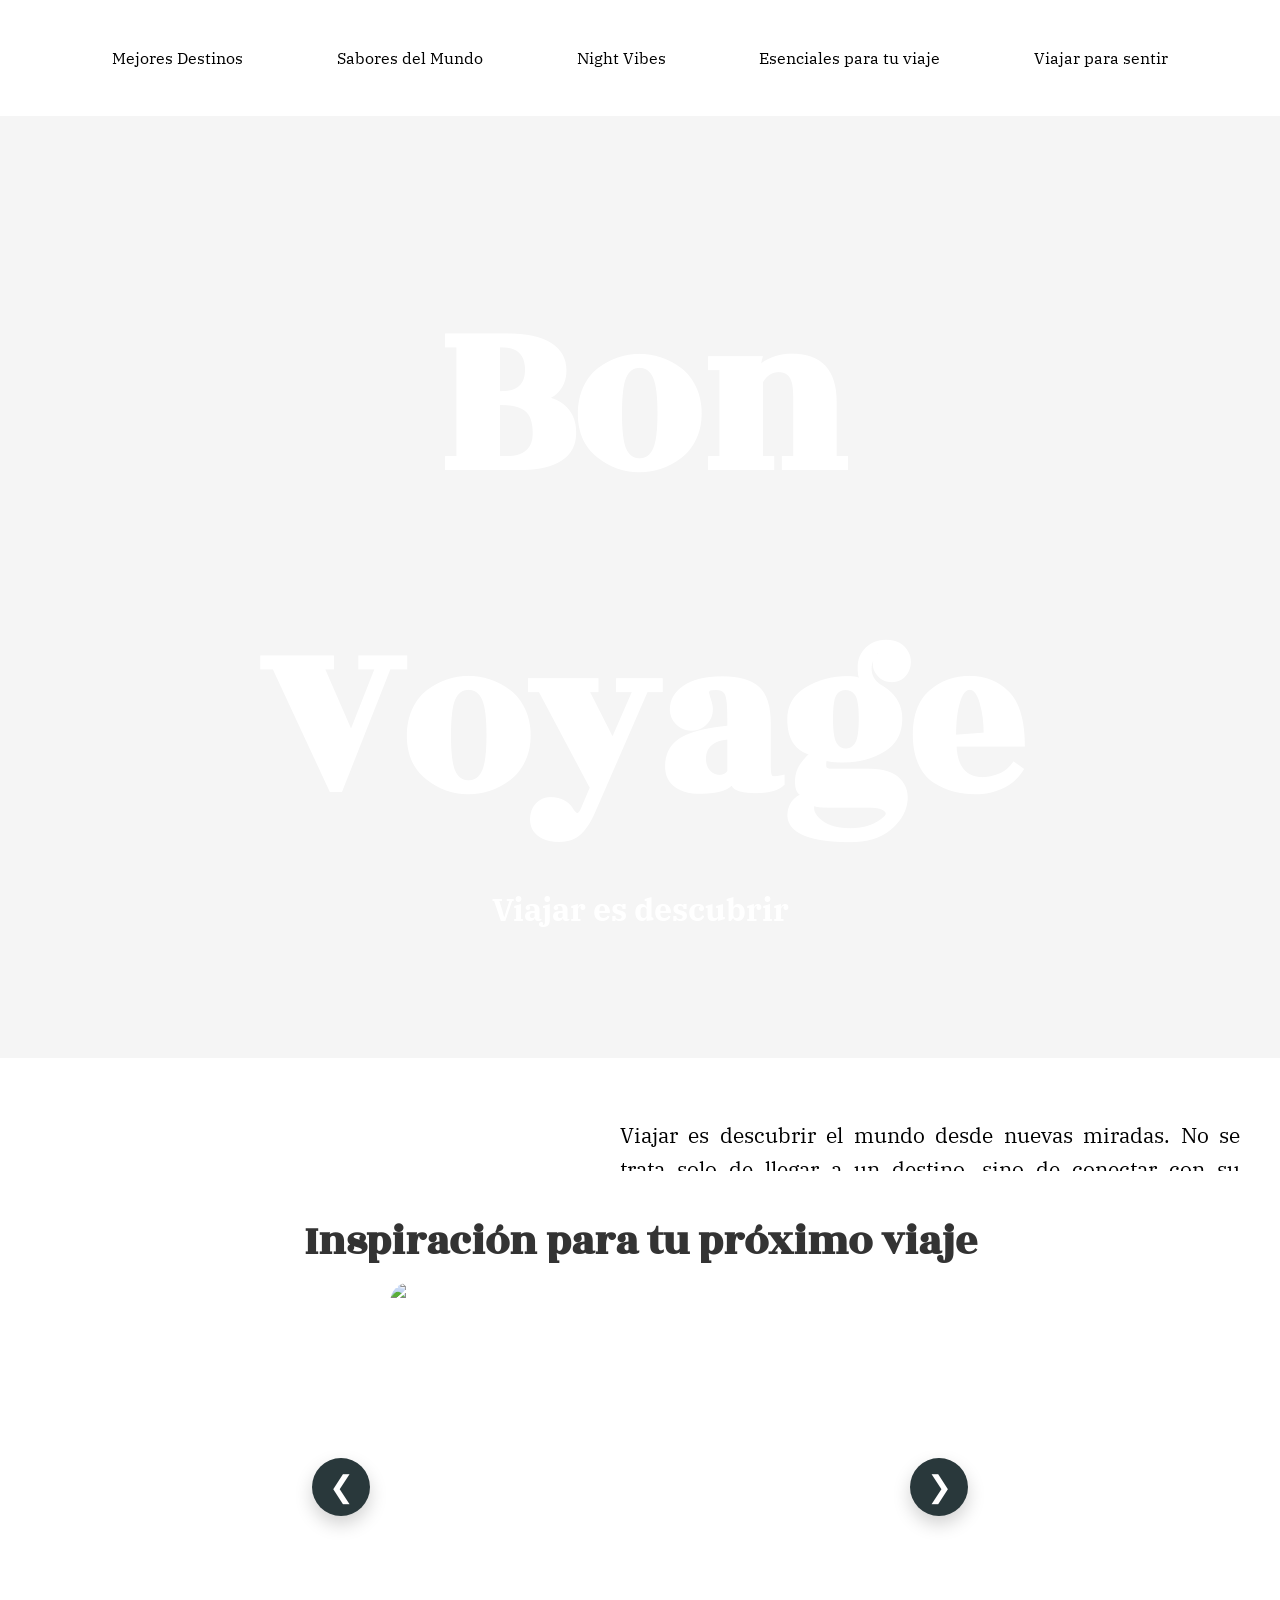
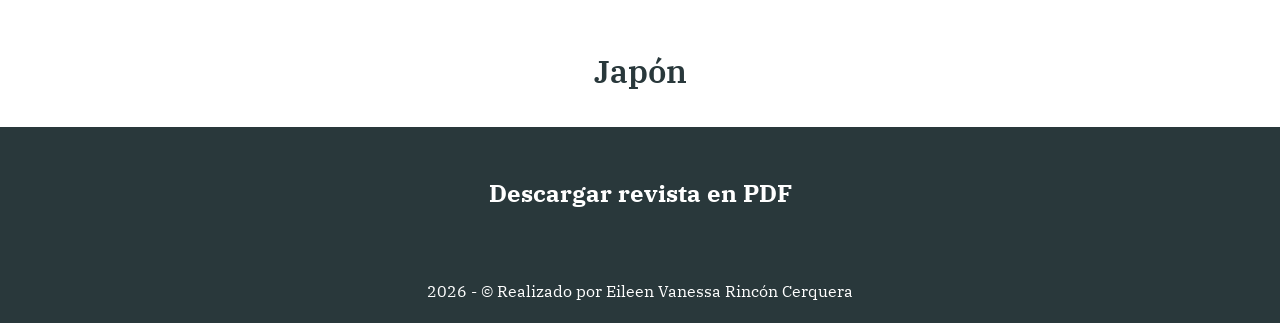
==== index.html @ b6619a19 "Add files via upload" ====
<!DOCTYPE html>
<html lang="es">
<head>
    <meta charset="UTF-8">
    <meta name="viewport" content="width=device-width, initial-scale=1.0">
    <title>Mi sitio web</title>
    <link rel="stylesheet" href="style.css">
    <link href="https://fonts.googleapis.com/css2?family=IBM+Plex+Serif:ital,wght@0,400;0,600;0,700;1,400&family=Rozha+One&display=swap" rel="stylesheet">
</head>

<body id="home">
    <nav>
        <a href="seccion1.html">Mejores Destinos</a>
        <a href="seccion2.html">Sabores del Mundo</a>
        <a href="seccion3.html">Night Vibes</a>
        <a href="seccion4.html">Esenciales para tu viaje</a>
        <a href="seccion3.html">Viajar para sentir</a>
    </nav>

    <div id="bloqueconfoto">
        <h1>Bon Voyage</h1>
        <h2>Viajar es descubrir</h2>
    </div>

   <div id="bloqueblanco-home">
    <img src="2026.png">
    <p>Viajar es descubrir el mundo desde nuevas miradas. No se trata solo de llegar a un destino, sino de conectar con su esencia, su cultura y dejarse sorprender. Entre paisajes que parecen irreales, ciudades que mezclan historia y modernidad, el viaje se convierte en una experiencia personal. Esta revista nace como un espacio para inspirar y explorar. Un lugar donde cada página invita a planear y a soñar con todo lo que aún queda por descubrir en este mundo.</p>
</div>

    <div class="carrusel-container">
        <h3>Inspiración para tu próximo viaje</h3>

        <div class="carrusel">
            <button class="flecha izquierda" id="prevBtn">❮</button>

            <div class="carrusel-contenido">
                <div class="carrusel-imagen">
                    <img id="carruselImg" src="japancopy.jpg" alt="Imagen del carrusel">
                </div>
                <p class="pais-nombre" id="paisNombre">Japón</p>
            </div>

            <button class="flecha derecha" id="nextBtn">❯</button>
        </div>

        <div class="descarga-pdf">
            <a href="libro.pdf">Descargar revista en PDF</a>
        </div>

        <footer class="creditos">
            <p>2026 - © Realizado por Eileen Vanessa Rincón Cerquera</p>
        </footer>
    </div>

    <script>
        const destinos = [
            { imagen: "japancopy.jpg", pais: "Japón" },
            { imagen: "Italiacopy.jpg", pais: "Italia" },
            { imagen: "CostaRicaCopy.jpg", pais: "Costa Rica" }
        ];

        let indiceActual = 0;
        let animando = false;

        const imgElement = document.getElementById("carruselImg");
        const paisNombre = document.getElementById("paisNombre");
        const prevBtn = document.getElementById("prevBtn");
        const nextBtn = document.getElementById("nextBtn");

        function animarBoton(boton) {
            boton.classList.add("click-flecha");

            setTimeout(() => {
                boton.classList.remove("click-flecha");
            }, 350);
        }

        function cambiarImagen(direccion, boton) {
            if (animando) return;

            animando = true;
            animarBoton(boton);

            if (direccion === "siguiente") {
                indiceActual = (indiceActual + 1) % destinos.length;
                imgElement.classList.add("salir-izquierda");
            } else {
                indiceActual = (indiceActual - 1 + destinos.length) % destinos.length;
                imgElement.classList.add("salir-derecha");
            }

            paisNombre.classList.add("cambiando");

            setTimeout(() => {
                imgElement.src = destinos[indiceActual].imagen;
                paisNombre.textContent = destinos[indiceActual].pais;
                imgElement.classList.remove("salir-izquierda", "salir-derecha");
                paisNombre.classList.remove("cambiando");

                imgElement.classList.add(direccion === "siguiente" ? "entrar-derecha" : "entrar-izquierda");
            }, 230);

            setTimeout(() => {
                imgElement.classList.remove("entrar-derecha", "entrar-izquierda");
                animando = false;
            }, 620);
        }

        prevBtn.addEventListener("click", () => cambiarImagen("anterior", prevBtn));
        nextBtn.addEventListener("click", () => cambiarImagen("siguiente", nextBtn));
    </script>
</body>
</html>
---- style.css ----
* {
    margin: 0;
    padding: 0;
    box-sizing: border-box;
    font-size: 100%;
}

html {
    background-color: #f5f5f5;
}

body {
    min-height: 100vh;
    background-image: url("Fondo 2.jpg");
    background-size: cover;
    color: white;
    background-position: center bottom;
    display: flex;
    flex-direction: column;
}

h1 {
    font-family: "Rozha One", serif;
    font-size: 170pt;
    text-align: center;
}

h2 {
    font-family: "IBM Plex Serif", serif;
    font-size: 24pt;
    text-align: center;
}

nav {
    display: flex;
    align-items: center;
    justify-content: center;
    background-color: white;
    padding: 2%;
}

nav a {
    font-family: "IBM Plex Serif", serif;
    font-size: 12pt;
    padding: 1% 3%;
    text-decoration: none;
    color: black;
    background-color: white;
    margin: 10px;
    border-radius: 12px;
}

#bloqueconfoto {
    background-image: url("Fondo 2.jpg");
    background-size: cover;
    background-position: center center;
    padding: 10% 5%;
}

#bloqueblanco {
    background-color: white;
    padding: 40px;
    display: flex;
    flex-direction: row;       /* ← imagen y texto lado a lado */
    align-items: center;
    gap: 40px;
    width: 100%;
    margin-top: 30px;
}

#bloqueblanco img {
    width: 45%;
    height: 350px;
    object-fit: cover;
    border-radius: 20px;
    flex-shrink: 0;
}

#bloqueblanco p {
    flex: 1;
    font-family: "IBM Plex Serif", serif;
    font-size: 16pt;
    color: black;
    text-align: justify;
    line-height: 1.6;
}

.carrusel-container {
    background-color: #ffffff;
    padding: 40px 20px 0;
    text-align: center;
    margin-top: -280px;
    margin-bottom: -100px;
    flex: 1;
}

.carrusel-container h3 {
    font-family: "Rozha One", serif;
    font-size: 32pt;
    color: #333;
    margin-bottom: 30px;
}

.carrusel {
    display: flex;
    align-items: center;
    justify-content: center;
    gap: 20px;
    flex-wrap: wrap;
    margin-top: -20px;
    background-color: transparent;
}

.carrusel-contenido {
    display: flex;
    flex-direction: column;
    align-items: center;
    gap: 18px;
}

.carrusel-imagen {
    width: 500px;
    height: 350px;
    display: flex;
    align-items: center;
    justify-content: center;
    overflow: hidden;
    border-radius: 20px;
    box-shadow: 0 10px 25px rgba(255, 255, 255, 0.2);
}

.carrusel-imagen img {
    width: 100%;
    height: 100%;
    object-fit: cover;
    border-radius: 20px;
}

.pais-nombre {
    min-height: 42px;
    font-family: "IBM Plex Serif", serif;
    font-size: 24pt;
    font-weight: 600;
    color: #29383b;
    letter-spacing: 0;
    transition: opacity 0.25s ease, transform 0.25s ease;
}

.pais-nombre.cambiando {
    opacity: 0;
    transform: translateY(10px);
}

.descarga-pdf {
    width: calc(100% + 40px);
    background-color: #29383b;
    padding: 50px 20px;
    margin: 35px 0 0 -20px;
    text-align: center;
}

.descarga-pdf a {
    font-family: "IBM Plex Serif", serif;
    font-size: 18pt;
    color: #ffffff;
    text-decoration: none;
    font-weight: 700;
}

.descarga-pdf a:hover {
    text-decoration: underline;
}

.creditos {
    width: calc(100% + 40px);
    background-color: #29383b;
    padding: 22px 20px;
    margin: 0 0 0 -20px;
    text-align: center;
}

.creditos p {
    font-family: "IBM Plex Serif", serif;
    font-size: 12pt;
    color: white;
}

.flecha {
    width: 58px;
    height: 58px;
    background-color: #29383b;
    color: white;
    border: none;
    font-size: 30px;
    cursor: pointer;
    border-radius: 50%;
    transition: background-color 0.25s ease, transform 0.25s ease, box-shadow 0.25s ease;
    box-shadow: 0 8px 18px rgba(0, 0, 0, 0.18);
}

.flecha:hover {
    background-color: #2f6f73;
    transform: translateY(-4px);
    box-shadow: 0 12px 24px rgba(47, 111, 115, 0.35);
}

.flecha:active {
    transform: translateY(0) scale(0.92);
    background-color: #1f5357;
}

.flecha.click-flecha {
    animation: pulsoFlecha 0.35s ease;
}

.carrusel-imagen img.salir-izquierda {
    animation: salirIzquierda 0.25s ease forwards;
}

.carrusel-imagen img.salir-derecha {
    animation: salirDerecha 0.25s ease forwards;
}

.carrusel-imagen img.entrar-derecha {
    animation: entrarDerecha 0.4s ease forwards;
}

.carrusel-imagen img.entrar-izquierda {
    animation: entrarIzquierda 0.4s ease forwards;
}

/* SECCIONES INTERNAS */

#sec1,
#sec2,
#sec3,
#sec4 {
    min-height: 100vh;
    background-image: none;
    background-color: white;
    color: white;
}

#sec1 main,
#sec2 main,
#sec3 main,
#sec4 main {
    min-height: 100vh;
    background-image: url("Fondo 2.jpg");
    background-size: cover;
    background-position: center center;
    background-repeat: no-repeat;
    display: flex;
    flex-direction: column;
}

#sec1 nav,
#sec2 nav,
#sec3 nav,
#sec4 nav {
    min-height: 120px;
    gap: 35px;
    padding: 28px 20px;
}

#sec1 nav a,
#sec2 nav a,
#sec3 nav a,
#sec4 nav a {
    padding: 10px 22px;
    margin: 0;
}

#sec1 nav a:hover,
#sec2 nav a:hover,
#sec3 nav a:hover,
#sec4 nav a:hover {
    background-color: #29383b;
    color: white;
    transform: translateY(-3px);
}

#sec1 header,
#sec2 header,
#sec3 header,
#sec4 header {
    flex: 1;
    min-height: 620px;
    background-image: none;
    display: flex;
    flex-direction: column;
    align-items: center;
    justify-content: center;
    text-align: center;
    padding: 40px 5%;
}

#sec1 h1,
#sec2 h1,
#sec3 h1,
#sec4 h1 {
    font-family: "Rozha One", serif;
    font-size: 145pt;
    color: white;
    line-height: 0.9;
}

#sec1 h2,
#sec2 h2,
#sec3 h2,
#sec4 h2 {
    font-family: "IBM Plex Serif", serif;
    font-size: 24pt;
    color: white;
    margin-top: 35px;
}

#sec1 .creditos,
#sec2 .creditos,
#sec3 .creditos,
#sec4 .creditos {
    width: 100%;
    margin: 0;
}

/* RESTAURANTES - SECCION 2 */

.sabores-intro {
    background-color: #f4efe5;
    padding: 60px 8%;
    display: grid;
    grid-template-columns: 42% 1fr;
    gap: 55px;
    align-items: center;
}

.sabores-intro img {
    width: 100%;
    height: 300px;
    object-fit: cover;
    display: block;
}

.sabores-intro p {
    font-family: "IBM Plex Serif", serif;
    font-size: 18pt;
    line-height: 1.45;
    color: #4c4c4c;
    text-align: justify;
}

.restaurantes {
    background-color: #14292d;
    background-image: linear-gradient(rgba(20, 41, 45, 0.92), rgba(20, 41, 45, 0.92)), url("Fondo 2.jpg");
    background-size: cover;
    background-position: center center;
    padding: 80px 8% 100px;
}

.restaurantes-titulo {
    max-width: 1100px;
    margin: 0 auto 50px;
}

.restaurantes-titulo h2 {
    font-family: "Rozha One", serif;
    font-size: 78pt;
    line-height: 0.9;
    color: white;
    text-align: left;
    text-shadow: 3px 3px 0 #2d7fb2;
}

.restaurantes-titulo p {
    font-family: "IBM Plex Serif", serif;
    font-size: 20pt;
    font-style: italic;
    color: white;
    margin-top: 12px;
}

.restaurante-item {
    max-width: 1100px;
    margin: 0 auto 70px;
    display: grid;
    grid-template-columns: 380px 1fr;
    align-items: center;
    gap: 55px;
}

.restaurante-item.invertido {
    grid-template-columns: 1fr 380px;
}

.restaurante-imagen {
    width: 380px;
    height: 380px;
    border-radius: 50%;
    padding: 12px;
    border: 2px solid #bce6ff;
    box-shadow: 0 0 0 14px rgba(188, 230, 255, 0.22), 0 0 0 20px rgba(188, 230, 255, 0.12);
    overflow: hidden;
}

.restaurante-imagen img {
    width: 100%;
    height: 100%;
    border-radius: 50%;
    object-fit: cover;
    display: block;
}

.restaurante-texto {
    position: relative;
    color: white;
}

/* LÍNEA PEGADA AL H3 - junto al título, como las rojas */
.restaurante-texto h3 {
    font-family: "Rozha One", serif;
    font-size: 58pt;
    color: white;
    line-height: 0.9;
    text-shadow: 3px 3px 0 #2d7fb2;
    display: flex;
    align-items: center;
    gap: 18px;
    white-space: nowrap;
}

.restaurante-texto h3::after {
    content: "";
    display: inline-block;
    width: 210px;
    height: 4px;
    background-color: white;
    flex-shrink: 0;
}

/* En los invertidos (Ikoyi y CieL) la línea va a la IZQUIERDA del título */
.restaurante-item.invertido .restaurante-texto h3 {
    flex-direction: row-reverse;
    justify-content: flex-end;
}

.restaurante-texto p {
    font-family: "IBM Plex Serif", serif;
    font-size: 20pt;
    line-height: 1.25;
    margin-top: 20px;
    max-width: 610px;
}

.restaurante-item:last-child {
    margin-bottom: 0;
}

/* ANIMACIONES */

@keyframes salirIzquierda {
    from {
        opacity: 1;
        transform: translateX(0) scale(1);
    }

    to {
        opacity: 0;
        transform: translateX(-80px) scale(0.96);
    }
}

@keyframes salirDerecha {
    from {
        opacity: 1;
        transform: translateX(0) scale(1);
    }

    to {
        opacity: 0;
        transform: translateX(80px) scale(0.96);
    }
}

@keyframes entrarDerecha {
    from {
        opacity: 0;
        transform: translateX(80px) scale(1.03);
    }

    to {
        opacity: 1;
        transform: translateX(0) scale(1);
    }
}

@keyframes entrarIzquierda {
    from {
        opacity: 0;
        transform: translateX(-80px) scale(1.03);
    }

    to {
        opacity: 1;
        transform: translateX(0) scale(1);
    }
}

@keyframes pulsoFlecha {
    0% {
        box-shadow: 0 0 0 0 rgba(47, 111, 115, 0.45);
    }

    100% {
        box-shadow: 0 0 0 14px rgba(47, 111, 115, 0);
    }
}



/* ------------------------------------- */
/* SECCIÓN NUEVA: PAÍS */
/* ------------------------------------- */

.seccion-pais {
    max-width: 1200px;
    margin: 50px auto;
    padding: 80px 40px 160px;  /* ← más padding abajo */
    min-height: 90vh;           /* ← altura mínima del 90% de la pantalla */
    background-color: white;
    border-radius: 40px;
    box-shadow: 0 10px 30px rgba(0,0,0,0.05);
}

/* Título grande centrado */
.pais-titulo {
    font-family: "Rozha One", serif;
    font-size: 72px;
    text-align: center;
    color: #000000;   /* ← asegúrate que sea negro, no blanco */
    margin-bottom: 30px;
}

/* Imagen horizontal grande */
.pais-imagen-principal {
    width: 100%;
    margin-bottom: 30px;
    border-radius: 30px;
    overflow: hidden;
    box-shadow: 0 15px 30px rgba(0,0,0,0.1);
}

.pais-imagen-principal img {
    width: 100%;
    height: 450px;
    object-fit: cover;
    display: block;
}

/* Subtítulo centrado */
.pais-subtitulo {
    font-family: "IBM Plex Serif", serif;
    font-size: 28px;
    text-align: center;
    color: #000000;   /* ← mismo aquí */
    margin-bottom: 50px;
    font-weight: 400;
}
/* Contenido doble: texto izquierda + imagen derecha */
.pais-contenido-doble {
    display: flex;
    gap: 40px;
    align-items: center;
    margin-bottom: 70px;
    flex-wrap: wrap;
}

.pais-texto {
    flex: 1;
    font-family: "IBM Plex Serif", serif;
    font-size: 18px;
    line-height: 1.8;
    color: #ffffff;
    text-align: justify;
}

.pais-texto p {
    margin-bottom: 20px;
}

.pais-imagen {
    flex: 1;
    border-radius: 25px;
    overflow: hidden;
    box-shadow: 0 10px 25px rgba(0,0,0,0.1);
}

.pais-imagen img {
    width: 100%;
    height: 350px;
    object-fit: cover;
    display: block;
}

/* Carrusel horizontal centrado */
.carrusel-horizontal {
    margin-top: 40px;
    text-align: center; /* Centra el título */
}

.carrusel-horizontal-titulo {
    font-family: "Rozha One", serif;
    font-size: 36px;
    text-align: center;
    color: #333;
    margin-bottom: 30px;
}

/* Contenedor centrado con ancho fijo y margen automático */
.carrusel-horizontal-contenedor {
    display: flex;
    gap: 25px;
    overflow-x: auto;
    padding: 20px 10px;
    scroll-snap-type: x mandatory;
    max-width: 1000px;        /* Ancho máximo del carrusel */
    margin: 0 auto;           /* Centra el contenedor */
    justify-content: center;  /* Centra las tarjetas si no llenan el ancho */
}

/* Para que las tarjetas no se estiren de más */
.tarjeta-horizontal {
    flex: 0 0 280px;
    scroll-snap-align: center; /* Centra cada tarjeta al hacer scroll */
    background: white;
    border-radius: 25px;
    overflow: hidden;
    box-shadow: 0 8px 20px rgba(0,0,0,0.1);
    transition: transform 0.3s ease;
}

.tarjeta-horizontal:hover {
    transform: translateY(-10px);
}

.carrusel-horizontal-titulo {
    font-family: "Rozha One", serif;
    font-size: 36px;
    text-align: center;
    color: #ffffff;
    margin-bottom: 30px;
}

.carrusel-horizontal-contenedor {
    display: flex;
    gap: 25px;
    overflow-x: auto;
    padding: 20px 10px;
    scroll-snap-type: x mandatory;
}

.carrusel-horizontal-contenedor::-webkit-scrollbar {
    height: 8px;
}

.carrusel-horizontal-contenedor::-webkit-scrollbar-track {
    background: #f1f1f1;
    border-radius: 10px;
}

.carrusel-horizontal-contenedor::-webkit-scrollbar-thumb {
    background: #000000;
    border-radius: 10px;
}

/* Tarjetas del carrusel horizontal */
.tarjeta-horizontal {
    flex: 0 0 300px;
    scroll-snap-align: start;
    background: white;
    border-radius: 25px;
    overflow: hidden;
    box-shadow: 0 8px 20px rgba(0,0,0,0.1);
    transition: transform 0.3s ease;
}

.tarjeta-horizontal:hover {
    transform: translateY(-10px);
}

.tarjeta-horizontal img {
    width: 100%;
    height: 200px;
    object-fit: cover;
}

.tarjeta-horizontal h4 {
    font-family: "Rozha One", serif;
    font-size: 22px;
    text-align: center;
    margin: 15px 0 10px;
    color: #000000;
}

.tarjeta-horizontal p {
    font-family: "IBM Plex Serif", serif;
    font-size: 14px;
    text-align: center;
    padding: 0 15px 20px;
    color: #000000;
    line-height: 1.5;
}

.bloque-final {
    width: 100%;
    display: flex;
    flex-direction: column;
    gap: 20px;
}

.bloque-final img {
    width: 100%;          /* ← imagen horizontal a lo largo */
    height: 200px;        /* ← altura que quieras */
    object-fit: cover;    /* ← recorta sin deformar */
    border-radius: 20px;
}

.bloque-final p {
    font-family: "IBM Plex Serif", serif;
    font-size: 16pt;
    color: black;
    text-align: justify;
    line-height: 1.6;
}

.pais-titulo {
    color: #000000 !important;
}

.pais-subtitulo {
    color: #000000 !important;
}

.carrusel-horizontal-titulo {
    color: #000000 !important;
}

.pais-titulo {
    color: #000000 !important;
}

.pais-subtitulo {
    color: #000000 !important;
}

.carrusel-horizontal-titulo {
    color: #000000 !important;
}

#bloqueblanco {
    background-color: white;
    padding: 40px;
    display: flex;
    flex-direction: column;    /* ← elementos en columna, uno debajo del otro */
    align-items: center;       /* ← centra todo horizontalmente */
    gap: 30px;
    margin-top: -50px;
}

#bloqueblanco-home {
    background-color: white;
    padding: 60px 40px;
    display: flex;
    flex-direction: row;       /* ← imagen izquierda, texto derecha */
    align-items: center;
    gap: 40px;
}

#bloqueblanco-home img {
    width: 45%;
    height: auto;
    flex-shrink: 0;
}

#bloqueblanco-home p {
    flex: 1;
    font-family: "IBM Plex Serif", serif;
    font-size: 16pt;
    color: black;
    text-align: justify;
    line-height: 1.6;
}

.carrusel-imagen-sec4 {
    width: 450px;
    height: 320px;
    background-color: #ffffff;  /* ← fondo suave para las que tienen fondo blanco */
}

.carrusel-imagen-sec4 img {
    width: 100%;
    height: 100%;
    object-fit: contain;   /* ← contain en vez de cover para que no se recorte */
    border-radius: 20px;
    padding: 20px;         /* ← espacio alrededor de la imagen */
}

.carrusel-imagen-sec4 {
    width: 450px;
    height: 320px;
}
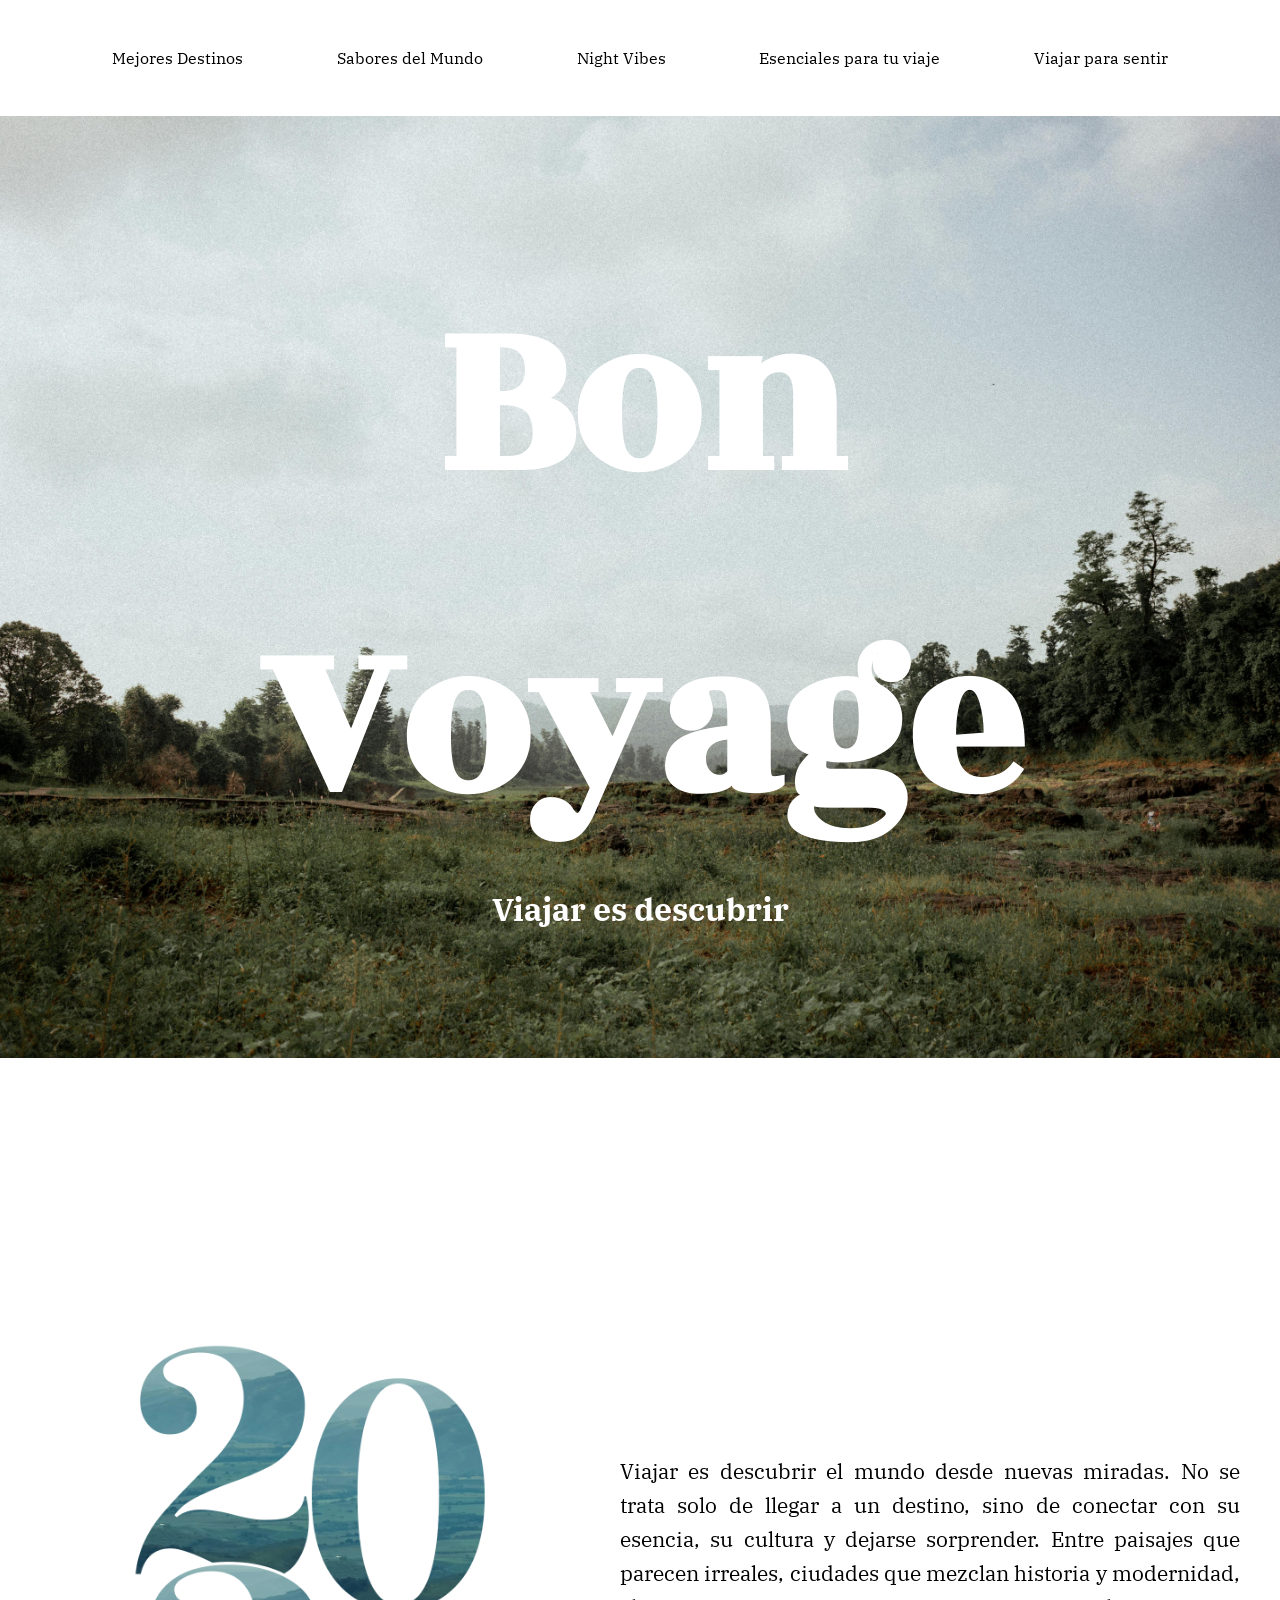
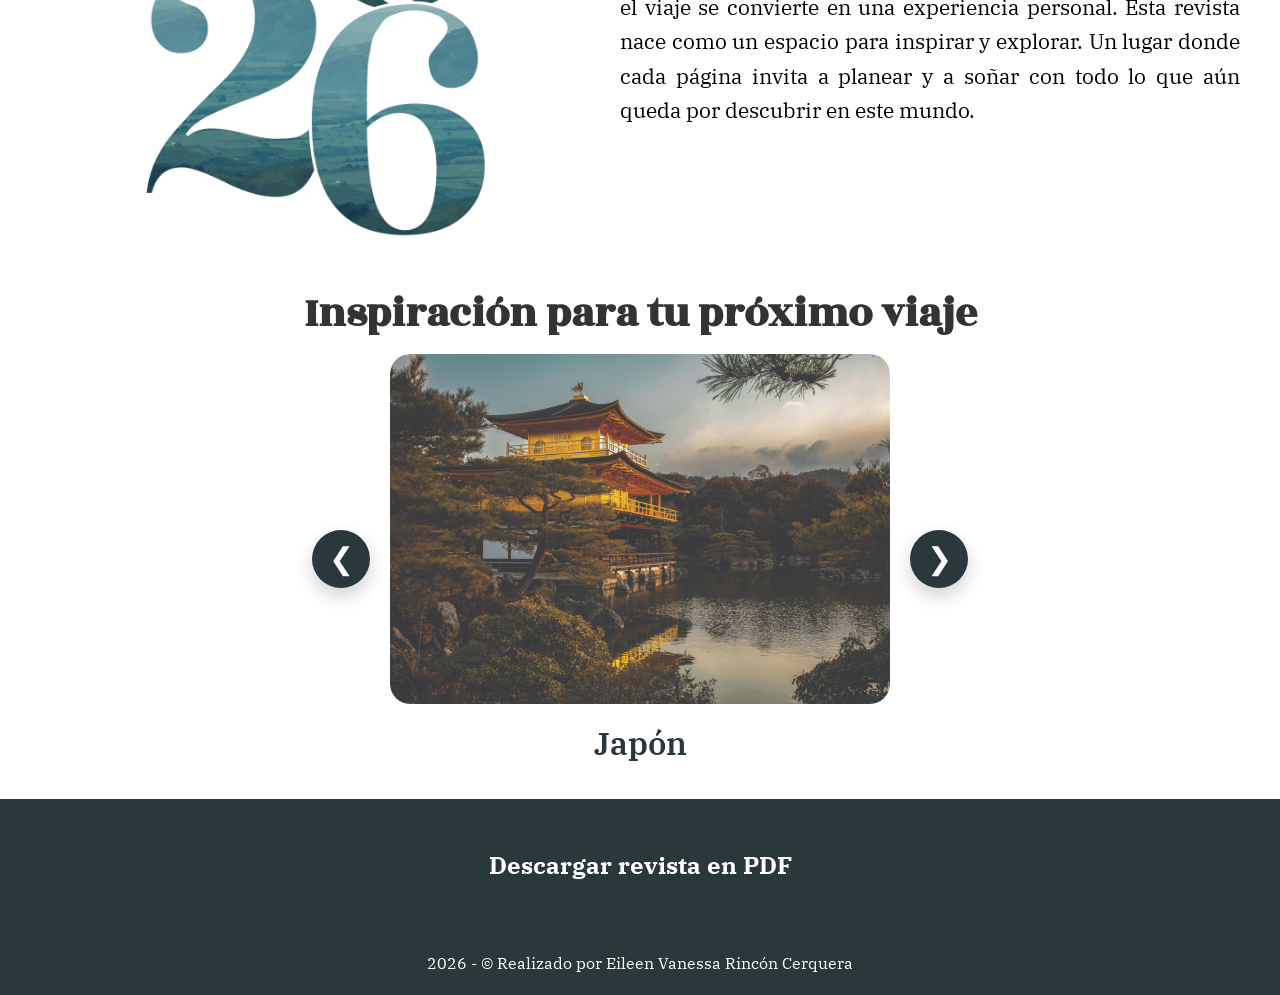
==== commit 4075ea03: "Add files via upload" ====
--- a/index.html
+++ b/index.html
@@ -44,7 +44,7 @@
         </div>
 
         <div class="descarga-pdf">
-            <a href="libro.pdf">Descargar revista en PDF</a>
+            <a href="https://upbeduco-my.sharepoint.com/:b:/g/personal/eileen_rincon_upb_edu_co/IQB7d5cHfOJdSYRgpCKRTUXCAcEjmEknhp99KiLedLWKflQ?e=QUsdEw" target="_blank">Descargar revista en PDF</a>
         </div>
 
         <footer class="creditos">
